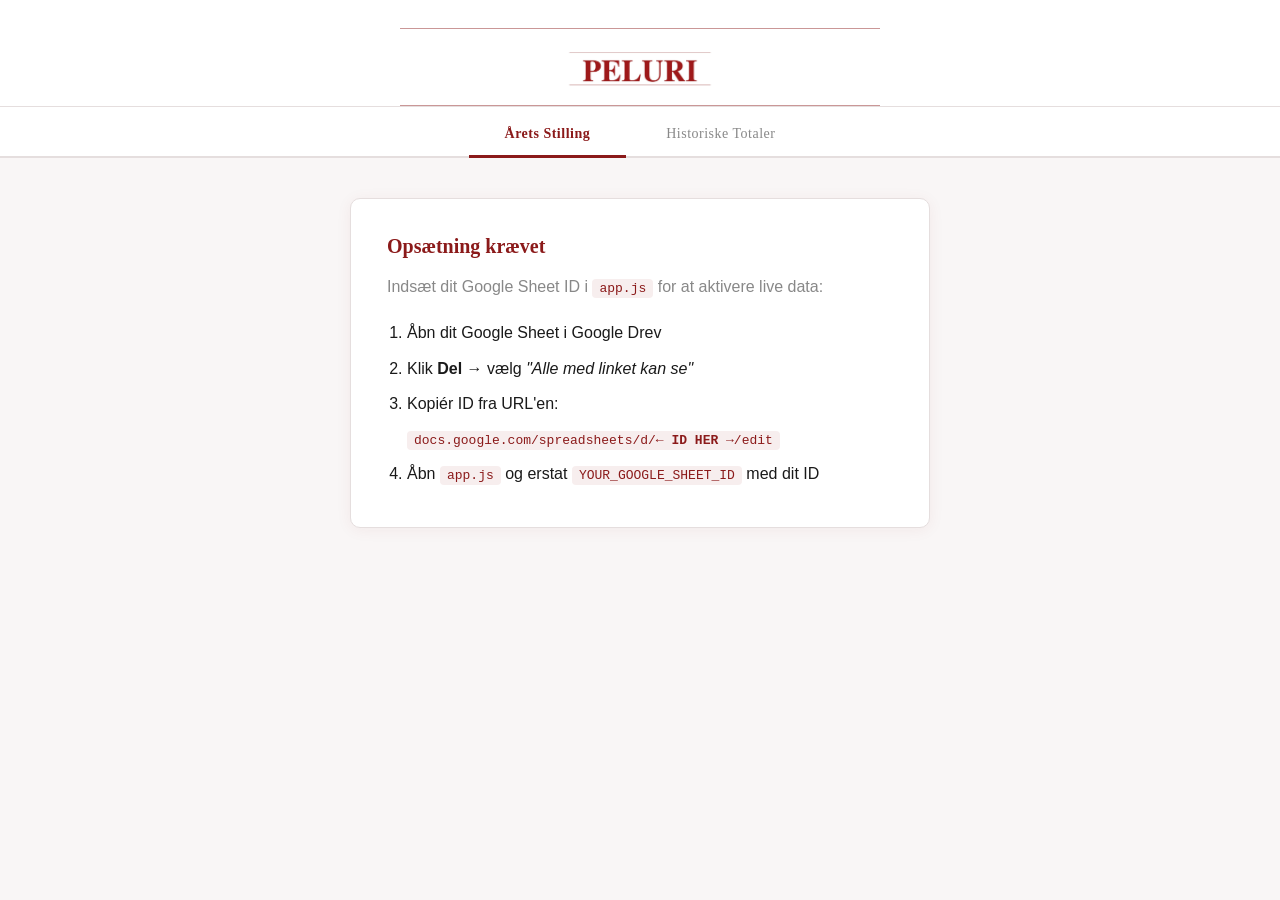
==== index.html @ a092533e "Initial commit – Peluri Tipsklub website" ====
<!DOCTYPE html>
<html lang="da">
<head>
  <meta charset="UTF-8">
  <meta name="viewport" content="width=device-width, initial-scale=1">
  <title>Peluri Tipsklub</title>
  <link rel="stylesheet" href="style.css">
</head>
<body>

  <header>
    <div class="header-inner">
      <div class="rule"></div>
      <img src="logo.jpg" alt="Peluri" class="logo">
      <div class="rule"></div>
    </div>
  </header>

  <nav class="tabs">
    <button class="tab active" data-tab="stilling">Årets Stilling</button>
    <button class="tab" data-tab="historik">Historiske Totaler</button>
  </nav>

  <main>
    <section id="stilling" class="page active">
      <div class="loading">Henter data…</div>
    </section>
    <section id="historik" class="page">
      <div class="loading">Henter data…</div>
    </section>
  </main>

  <footer>
    <span id="last-updated"></span>
  </footer>

  <script src="app.js"></script>
</body>
</html>
---- style.css ----
:root {
  --red: #8B1A1A;
  --red-pale: rgba(139, 26, 26, 0.07);
  --gold: #B8860B;
  --gold-bg: #FFF9E6;
  --silver: #777;
  --silver-bg: #F4F4F4;
  --bronze: #A0522D;
  --bronze-bg: #FDF3EC;
  --border: #E5DEDE;
  --text: #1A1A1A;
  --muted: #888;
  --bg: #F9F6F6;
}

* { box-sizing: border-box; margin: 0; padding: 0; }

body {
  font-family: -apple-system, BlinkMacSystemFont, 'Segoe UI', sans-serif;
  background: var(--bg);
  color: var(--text);
  min-height: 100vh;
}

/* ── Header ── */
header {
  background: #fff;
  padding: 28px 16px 0;
  border-bottom: 1px solid var(--border);
}

.header-inner {
  max-width: 480px;
  margin: 0 auto;
  display: flex;
  flex-direction: column;
  align-items: center;
}

.rule {
  width: 100%;
  height: 1px;
  background: var(--red);
  opacity: 0.45;
}

.logo {
  width: 240px;
  display: block;
  margin: 6px 0;
}

/* ── Tabs ── */
.tabs {
  display: flex;
  justify-content: center;
  background: #fff;
  border-bottom: 2px solid var(--border);
  padding-top: 6px;
  gap: 4px;
}

.tab {
  font-family: Georgia, 'Times New Roman', serif;
  font-size: 14px;
  letter-spacing: 0.5px;
  padding: 13px 36px;
  border: none;
  background: none;
  color: var(--muted);
  cursor: pointer;
  border-bottom: 3px solid transparent;
  margin-bottom: -2px;
  transition: color 0.2s, border-color 0.2s;
}

.tab:hover { color: var(--red); }

.tab.active {
  color: var(--red);
  border-bottom-color: var(--red);
  font-weight: bold;
}

/* ── Main ── */
main {
  max-width: 860px;
  margin: 40px auto;
  padding: 0 16px 40px;
}

.page { display: none; }
.page.active { display: block; }

/* ── Section heading ── */
.section-title {
  font-family: Georgia, 'Times New Roman', serif;
  font-size: 20px;
  color: var(--red);
  text-align: center;
  letter-spacing: 1.5px;
  text-transform: uppercase;
  margin-bottom: 8px;
}

.section-sub {
  text-align: center;
  color: var(--muted);
  font-size: 13px;
  margin-bottom: 6px;
}

.section-rule {
  width: 48px;
  height: 1px;
  background: var(--red);
  margin: 0 auto 28px;
  opacity: 0.5;
}

/* ── Table ── */
.table-wrap { overflow-x: auto; }

.data-table {
  width: 100%;
  border-collapse: collapse;
  background: #fff;
  box-shadow: 0 2px 16px rgba(139, 26, 26, 0.08);
  border-radius: 10px;
  overflow: hidden;
  min-width: 480px;
}

.data-table thead tr {
  background: var(--red);
}

.data-table th {
  color: #fff;
  font-family: Georgia, serif;
  font-size: 12px;
  letter-spacing: 1px;
  text-transform: uppercase;
  padding: 14px 18px;
  text-align: left;
  font-weight: normal;
}

.data-table th.num,
.data-table td.num {
  text-align: right;
}

.data-table td {
  padding: 15px 18px;
  border-bottom: 1px solid var(--border);
  font-size: 15px;
  vertical-align: middle;
}

.data-table tbody tr:last-child td { border-bottom: none; }

.data-table tbody tr:hover { background: var(--red-pale) !important; }

/* Medal rows */
.rank-1 { background: var(--gold-bg); }
.rank-2 { background: var(--silver-bg); }
.rank-3 { background: var(--bronze-bg); }

.medal { font-size: 22px; line-height: 1; vertical-align: middle; margin-right: 2px; }
.rank-num { color: var(--muted); font-size: 14px; width: 28px; display: inline-block; text-align: center; margin-right: 4px; }

.player-name {
  font-family: Georgia, 'Times New Roman', serif;
}

.bold { font-weight: 700; }

.total-col {
  color: var(--red);
  font-weight: 700;
}

.dash { color: #ccc; }

/* ── Saldo box ── */
.saldo-box {
  margin: 32px auto 0;
  max-width: 280px;
  background: var(--red);
  color: #fff;
  text-align: center;
  padding: 20px 28px;
  border-radius: 10px;
  box-shadow: 0 4px 20px rgba(139, 26, 26, 0.25);
}

.saldo-label {
  font-family: Georgia, serif;
  font-size: 11px;
  letter-spacing: 2px;
  text-transform: uppercase;
  opacity: 0.8;
}

.saldo-value {
  font-size: 34px;
  font-weight: 700;
  margin-top: 6px;
  font-variant-numeric: tabular-nums;
}

/* ── Footer ── */
footer {
  text-align: center;
  color: var(--muted);
  font-size: 12px;
  padding: 20px 16px 32px;
}

/* ── States ── */
.loading {
  text-align: center;
  color: var(--muted);
  padding: 64px 16px;
  font-size: 15px;
  font-family: Georgia, serif;
  letter-spacing: 0.5px;
}

.loading::after {
  content: '';
  display: inline-block;
  width: 6px;
  height: 6px;
  background: var(--red);
  border-radius: 50%;
  margin-left: 8px;
  animation: pulse 1s infinite;
  vertical-align: middle;
}

@keyframes pulse {
  0%, 100% { opacity: 0.2; transform: scale(0.8); }
  50%       { opacity: 1;   transform: scale(1.2); }
}

.error-msg {
  text-align: center;
  color: var(--red);
  padding: 48px 16px;
  font-size: 15px;
}

/* ── Setup card ── */
.setup-card {
  background: #fff;
  border: 1px solid var(--border);
  border-radius: 10px;
  padding: 36px;
  max-width: 580px;
  margin: 0 auto;
  box-shadow: 0 2px 16px rgba(139, 26, 26, 0.06);
}

.setup-card h2 {
  font-family: Georgia, serif;
  color: var(--red);
  font-size: 20px;
  margin-bottom: 16px;
}

.setup-card p { color: var(--muted); margin-bottom: 16px; line-height: 1.6; }

.setup-card ol { margin-left: 20px; line-height: 2.2; color: var(--text); }

.setup-card code {
  background: var(--red-pale);
  color: var(--red);
  padding: 2px 7px;
  border-radius: 4px;
  font-size: 13px;
  font-family: 'Courier New', monospace;
}

/* ── Responsive ── */
@media (max-width: 600px) {
  .tab { padding: 12px 20px; font-size: 13px; }
  .logo { width: 190px; }
  .data-table th,
  .data-table td { padding: 12px 12px; font-size: 13px; }
  .saldo-value { font-size: 28px; }
  .section-title { font-size: 17px; }
}
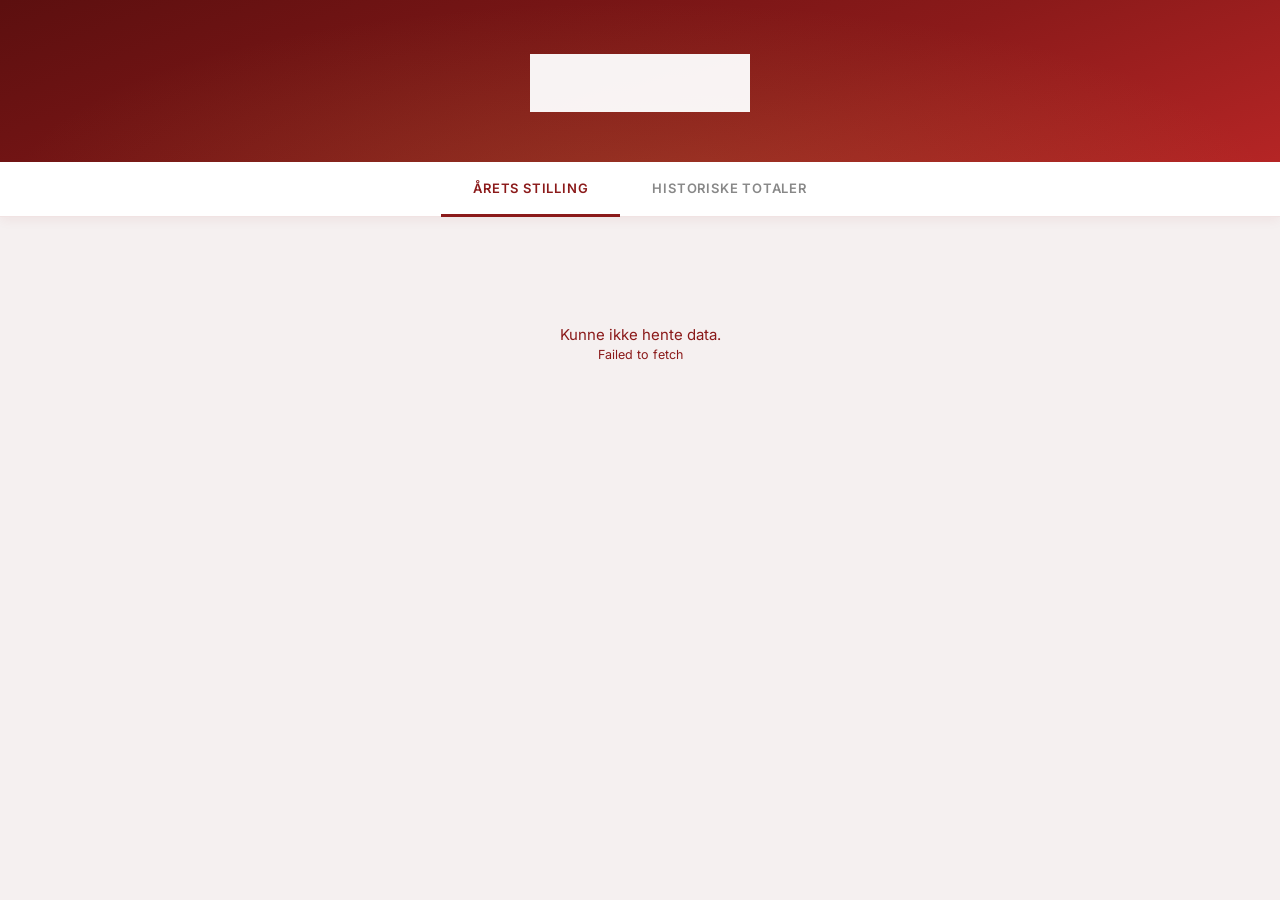
==== commit a9a698b4: "Visual redesign: dark hero header, Playfair Display font, gold accents, glowing saldo" ====
--- a/index.html
+++ b/index.html
@@ -4,6 +4,8 @@
   <meta charset="UTF-8">
   <meta name="viewport" content="width=device-width, initial-scale=1">
   <title>Peluri Tipsklub</title>
+  <link rel="preconnect" href="https://fonts.googleapis.com">
+  <link rel="preconnect" href="https://fonts.gstatic.com" crossorigin>
   <link rel="stylesheet" href="style.css">
 </head>
 <body>
--- a/style.css
+++ b/style.css
@@ -1,22 +1,24 @@
+@import url('https://fonts.googleapis.com/css2?family=Playfair+Display:wght@700;900&family=Inter:wght@400;500;600;700&display=swap');
+
 :root {
-  --red: #8B1A1A;
-  --red-pale: rgba(139, 26, 26, 0.07);
-  --gold: #B8860B;
-  --gold-bg: #FFF9E6;
-  --silver: #777;
-  --silver-bg: #F4F4F4;
-  --bronze: #A0522D;
-  --bronze-bg: #FDF3EC;
-  --border: #E5DEDE;
-  --text: #1A1A1A;
-  --muted: #888;
-  --bg: #F9F6F6;
+  --red:        #8B1A1A;
+  --red-deep:   #5C0F0F;
+  --red-light:  #B52525;
+  --gold:       #C9A84C;
+  --gold-bg:    rgba(201,168,76,0.12);
+  --silver-bg:  rgba(180,180,190,0.10);
+  --bronze-bg:  rgba(160,82,45,0.10);
+  --border:     rgba(139,26,26,0.12);
+  --text:       #1A1010;
+  --muted:      #888;
+  --bg:         #F5F0F0;
+  --card:       #FFFFFF;
 }
 
 * { box-sizing: border-box; margin: 0; padding: 0; }
 
 body {
-  font-family: -apple-system, BlinkMacSystemFont, 'Segoe UI', sans-serif;
+  font-family: 'Inter', -apple-system, sans-serif;
   background: var(--bg);
   color: var(--text);
   min-height: 100vh;
@@ -24,53 +26,69 @@
 
 /* ── Header ── */
 header {
-  background: #fff;
-  padding: 28px 16px 0;
-  border-bottom: 1px solid var(--border);
+  background: linear-gradient(160deg, var(--red-deep) 0%, var(--red) 60%, var(--red-light) 100%);
+  padding: 40px 16px 36px;
+  position: relative;
+  overflow: hidden;
+}
+
+header::before {
+  content: '';
+  position: absolute;
+  inset: 0;
+  background: radial-gradient(ellipse at 50% 120%, rgba(201,168,76,0.18) 0%, transparent 70%);
+  pointer-events: none;
 }
 
 .header-inner {
-  max-width: 480px;
+  max-width: 520px;
   margin: 0 auto;
   display: flex;
   flex-direction: column;
   align-items: center;
-}
-
-.rule {
-  width: 100%;
-  height: 1px;
-  background: var(--red);
-  opacity: 0.45;
+  gap: 14px;
+  position: relative;
 }
 
 .logo {
-  width: 240px;
+  width: 220px;
   display: block;
-  margin: 6px 0;
+  filter: brightness(0) invert(1);
+  opacity: 0.95;
+}
+
+.header-tagline {
+  font-family: 'Playfair Display', Georgia, serif;
+  color: rgba(255,255,255,0.55);
+  font-size: 11px;
+  letter-spacing: 4px;
+  text-transform: uppercase;
 }
 
 /* ── Tabs ── */
 .tabs {
   display: flex;
   justify-content: center;
-  background: #fff;
-  border-bottom: 2px solid var(--border);
-  padding-top: 6px;
-  gap: 4px;
+  background: var(--card);
+  border-bottom: 1px solid var(--border);
+  padding: 0 16px;
+  gap: 0;
+  box-shadow: 0 2px 12px rgba(139,26,26,0.07);
 }
 
 .tab {
-  font-family: Georgia, 'Times New Roman', serif;
-  font-size: 14px;
-  letter-spacing: 0.5px;
-  padding: 13px 36px;
+  font-family: 'Inter', sans-serif;
+  font-size: 13px;
+  font-weight: 600;
+  letter-spacing: 0.8px;
+  text-transform: uppercase;
+  padding: 18px 32px;
   border: none;
   background: none;
   color: var(--muted);
   cursor: pointer;
   border-bottom: 3px solid transparent;
-  margin-bottom: -2px;
+  margin-bottom: -1px;
   transition: color 0.2s, border-color 0.2s;
 }
 
@@ -79,71 +97,82 @@
 .tab.active {
   color: var(--red);
   border-bottom-color: var(--red);
-  font-weight: bold;
 }
 
 /* ── Main ── */
 main {
   max-width: 860px;
-  margin: 40px auto;
-  padding: 0 16px 40px;
+  margin: 48px auto 0;
+  padding: 0 16px 60px;
 }
 
 .page { display: none; }
-.page.active { display: block; }
+.page.active {
+  display: block;
+  animation: fadeIn 0.35s ease;
+}
+
+@keyframes fadeIn {
+  from { opacity: 0; transform: translateY(10px); }
+  to   { opacity: 1; transform: translateY(0); }
+}
 
 /* ── Section heading ── */
 .section-title {
-  font-family: Georgia, 'Times New Roman', serif;
-  font-size: 20px;
+  font-family: 'Playfair Display', Georgia, serif;
+  font-size: 22px;
   color: var(--red);
   text-align: center;
+  letter-spacing: 3px;
+  text-transform: uppercase;
+  margin-bottom: 6px;
+}
+
+.section-sub {
+  text-align: center;
+  color: var(--muted);
+  font-size: 12px;
   letter-spacing: 1.5px;
   text-transform: uppercase;
-  margin-bottom: 8px;
-}
-
-.section-sub {
-  text-align: center;
-  color: var(--muted);
-  font-size: 13px;
-  margin-bottom: 6px;
+  margin-bottom: 10px;
 }
 
 .section-rule {
-  width: 48px;
-  height: 1px;
-  background: var(--red);
-  margin: 0 auto 28px;
-  opacity: 0.5;
+  width: 40px;
+  height: 2px;
+  background: linear-gradient(90deg, transparent, var(--gold), transparent);
+  margin: 0 auto 32px;
 }
 
 /* ── Table ── */
-.table-wrap { overflow-x: auto; }
+.table-wrap {
+  overflow-x: auto;
+  border-radius: 14px;
+  box-shadow: 0 4px 32px rgba(92,15,15,0.10), 0 1px 4px rgba(92,15,15,0.06);
+}
 
 .data-table {
   width: 100%;
   border-collapse: collapse;
-  background: #fff;
-  box-shadow: 0 2px 16px rgba(139, 26, 26, 0.08);
-  border-radius: 10px;
+  background: var(--card);
+  border-radius: 14px;
   overflow: hidden;
-  min-width: 480px;
+  min-width: 380px;
 }
 
 .data-table thead tr {
-  background: var(--red);
+  background: linear-gradient(90deg, var(--red-deep), var(--red));
 }
 
 .data-table th {
-  color: #fff;
-  font-family: Georgia, serif;
-  font-size: 12px;
-  letter-spacing: 1px;
-  text-transform: uppercase;
-  padding: 14px 18px;
+  color: rgba(255,255,255,0.85);
+  font-family: 'Inter', sans-serif;
+  font-size: 10px;
+  font-weight: 600;
+  letter-spacing: 1.5px;
+  text-transform: uppercase;
+  padding: 16px 20px;
   text-align: left;
-  font-weight: normal;
 }
 
 .data-table th.num,
@@ -152,26 +181,44 @@
 }
 
 .data-table td {
-  padding: 15px 18px;
-  border-bottom: 1px solid var(--border);
+  padding: 16px 20px;
+  border-bottom: 1px solid rgba(139,26,26,0.07);
   font-size: 15px;
   vertical-align: middle;
 }
 
 .data-table tbody tr:last-child td { border-bottom: none; }
 
-.data-table tbody tr:hover { background: var(--red-pale) !important; }
+.data-table tbody tr {
+  transition: background 0.15s;
+}
+.data-table tbody tr:hover { background: rgba(139,26,26,0.04) !important; }
 
 /* Medal rows */
 .rank-1 { background: var(--gold-bg); }
 .rank-2 { background: var(--silver-bg); }
 .rank-3 { background: var(--bronze-bg); }
 
-.medal { font-size: 22px; line-height: 1; vertical-align: middle; margin-right: 2px; }
-.rank-num { color: var(--muted); font-size: 14px; width: 28px; display: inline-block; text-align: center; margin-right: 4px; }
+.medal {
+  font-size: 20px;
+  line-height: 1;
+  vertical-align: middle;
+  margin-right: 4px;
+  filter: drop-shadow(0 1px 2px rgba(0,0,0,0.2));
+}
+
+.rank-num {
+  color: var(--muted);
+  font-size: 13px;
+  width: 28px;
+  display: inline-block;
+  text-align: center;
+  margin-right: 4px;
+}
 
 .player-name {
-  font-family: Georgia, 'Times New Roman', serif;
+  font-family: 'Playfair Display', Georgia, serif;
+  font-size: 15px;
 }
 
 .bold { font-weight: 700; }
@@ -181,58 +228,77 @@
   font-weight: 700;
 }
 
-.dash { color: #ccc; }
+.dash { color: #DDD; }
 
 /* ── Saldo box ── */
 .saldo-box {
-  margin: 32px auto 0;
-  max-width: 280px;
-  background: var(--red);
+  margin: 40px auto 0;
+  max-width: 300px;
+  background: linear-gradient(135deg, var(--red-deep) 0%, var(--red) 100%);
   color: #fff;
   text-align: center;
-  padding: 20px 28px;
-  border-radius: 10px;
-  box-shadow: 0 4px 20px rgba(139, 26, 26, 0.25);
+  padding: 28px 36px;
+  border-radius: 16px;
+  box-shadow:
+    0 8px 40px rgba(92,15,15,0.30),
+    0 0 0 1px rgba(201,168,76,0.25),
+    inset 0 1px 0 rgba(255,255,255,0.1);
+  position: relative;
+  overflow: hidden;
+}
+
+.saldo-box::before {
+  content: '';
+  position: absolute;
+  top: -30px; right: -30px;
+  width: 120px; height: 120px;
+  border-radius: 50%;
+  background: rgba(201,168,76,0.12);
+  pointer-events: none;
 }
 
 .saldo-label {
-  font-family: Georgia, serif;
-  font-size: 11px;
-  letter-spacing: 2px;
-  text-transform: uppercase;
-  opacity: 0.8;
+  font-family: 'Inter', sans-serif;
+  font-size: 10px;
+  font-weight: 600;
+  letter-spacing: 3px;
+  text-transform: uppercase;
+  color: rgba(255,255,255,0.6);
+  margin-bottom: 8px;
 }
 
 .saldo-value {
-  font-size: 34px;
-  font-weight: 700;
-  margin-top: 6px;
-  font-variant-numeric: tabular-nums;
+  font-family: 'Playfair Display', Georgia, serif;
+  font-size: 38px;
+  font-weight: 900;
+  color: #fff;
+  letter-spacing: -1px;
 }
 
 /* ── Footer ── */
 footer {
   text-align: center;
   color: var(--muted);
-  font-size: 12px;
-  padding: 20px 16px 32px;
+  font-size: 11px;
+  letter-spacing: 0.5px;
+  padding: 20px 16px 40px;
 }
 
 /* ── States ── */
 .loading {
   text-align: center;
   color: var(--muted);
-  padding: 64px 16px;
-  font-size: 15px;
-  font-family: Georgia, serif;
-  letter-spacing: 0.5px;
+  padding: 80px 16px;
+  font-size: 14px;
+  font-family: 'Playfair Display', serif;
+  letter-spacing: 2px;
+  text-transform: uppercase;
 }
 
 .loading::after {
   content: '';
   display: inline-block;
-  width: 6px;
-  height: 6px;
+  width: 5px; height: 5px;
   background: var(--red);
   border-radius: 50%;
   margin-left: 8px;
@@ -242,53 +308,25 @@
 
 @keyframes pulse {
   0%, 100% { opacity: 0.2; transform: scale(0.8); }
-  50%       { opacity: 1;   transform: scale(1.2); }
+  50%       { opacity: 1;   transform: scale(1.3); }
 }
 
 .error-msg {
   text-align: center;
   color: var(--red);
-  padding: 48px 16px;
+  padding: 60px 16px;
   font-size: 15px;
-}
-
-/* ── Setup card ── */
-.setup-card {
-  background: #fff;
-  border: 1px solid var(--border);
-  border-radius: 10px;
-  padding: 36px;
-  max-width: 580px;
-  margin: 0 auto;
-  box-shadow: 0 2px 16px rgba(139, 26, 26, 0.06);
-}
-
-.setup-card h2 {
-  font-family: Georgia, serif;
-  color: var(--red);
-  font-size: 20px;
-  margin-bottom: 16px;
-}
-
-.setup-card p { color: var(--muted); margin-bottom: 16px; line-height: 1.6; }
-
-.setup-card ol { margin-left: 20px; line-height: 2.2; color: var(--text); }
-
-.setup-card code {
-  background: var(--red-pale);
-  color: var(--red);
-  padding: 2px 7px;
-  border-radius: 4px;
-  font-size: 13px;
-  font-family: 'Courier New', monospace;
 }
 
 /* ── Responsive ── */
 @media (max-width: 600px) {
-  .tab { padding: 12px 20px; font-size: 13px; }
-  .logo { width: 190px; }
+  header { padding: 30px 16px 28px; }
+  .logo { width: 180px; }
+  .tab { padding: 16px 20px; font-size: 12px; }
+  main { margin-top: 32px; }
   .data-table th,
-  .data-table td { padding: 12px 12px; font-size: 13px; }
-  .saldo-value { font-size: 28px; }
-  .section-title { font-size: 17px; }
-}
+  .data-table td { padding: 13px 14px; font-size: 13px; }
+  .saldo-value { font-size: 30px; }
+  .section-title { font-size: 18px; }
+  .player-name { font-size: 14px; }
+}
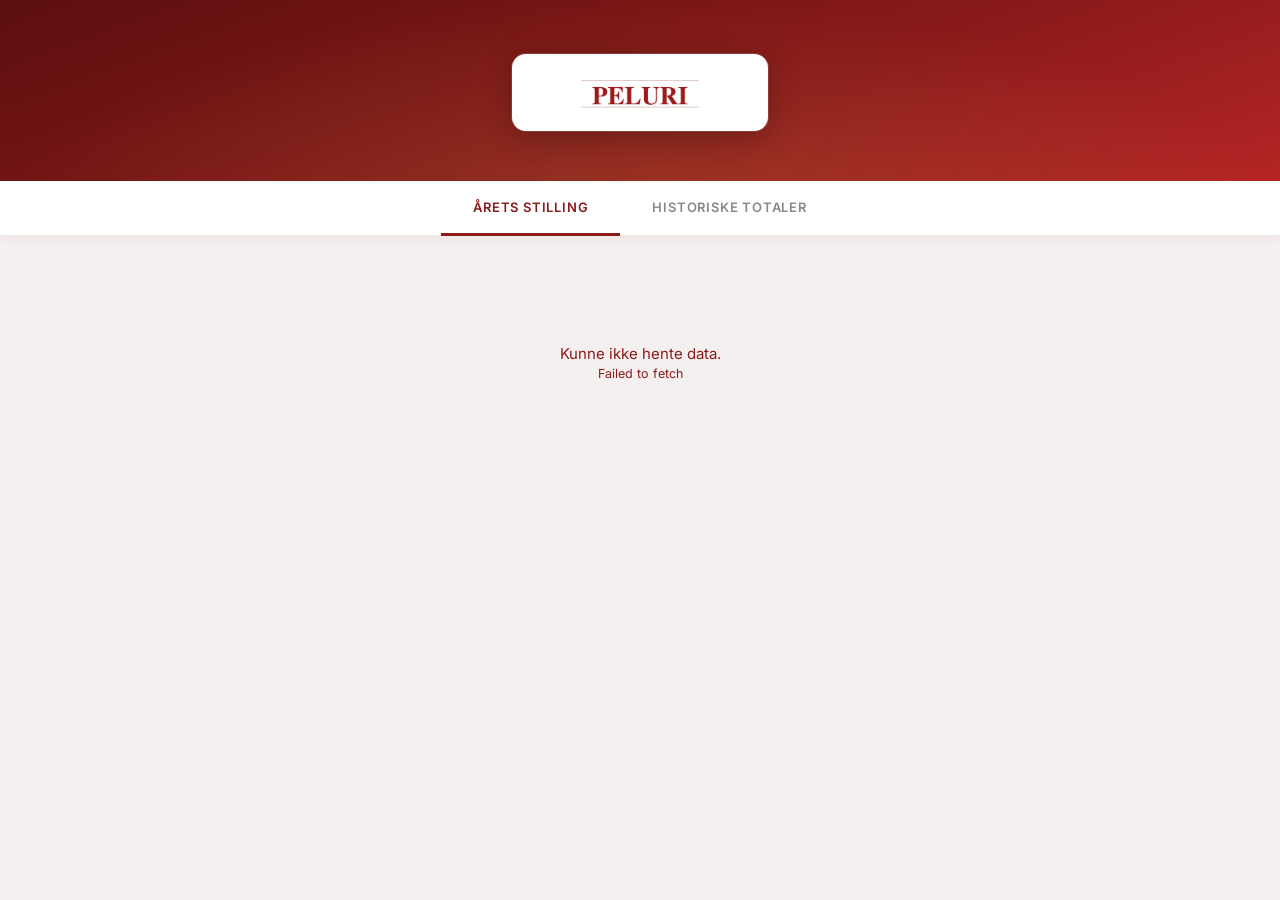
==== commit e88b22ec: "Logo white card, historik table no horizontal scroll" ====
--- a/index.html
+++ b/index.html
@@ -13,7 +13,9 @@
   <header>
     <div class="header-inner">
       <div class="rule"></div>
-      <img src="logo.jpg" alt="Peluri" class="logo">
+      <div class="logo-wrap">
+        <img src="logo.jpg" alt="Peluri" class="logo">
+      </div>
       <div class="rule"></div>
     </div>
   </header>
--- a/style.css
+++ b/style.css
@@ -50,11 +50,16 @@
   position: relative;
 }
 
+.logo-wrap {
+  background: #fff;
+  border-radius: 14px;
+  padding: 12px 28px;
+  box-shadow: 0 6px 28px rgba(0,0,0,0.25), 0 0 0 1px rgba(255,255,255,0.15);
+}
+
 .logo {
-  width: 220px;
+  width: 200px;
   display: block;
-  filter: brightness(0) invert(1);
-  opacity: 0.95;
 }
 
 .header-tagline {
@@ -151,13 +156,36 @@
   box-shadow: 0 4px 32px rgba(92,15,15,0.10), 0 1px 4px rgba(92,15,15,0.06);
 }
 
+/* Historik table: compact season columns */
+#historik .data-table {
+  min-width: unset;
+  table-layout: fixed;
+  width: 100%;
+}
+
+#historik .data-table th,
+#historik .data-table td {
+  padding: 13px 10px;
+  font-size: 13px;
+}
+
+#historik .data-table th:first-child,
+#historik .data-table td:first-child {
+  width: 28%;
+}
+
+#historik .data-table th.num,
+#historik .data-table td.num {
+  font-size: 12px;
+}
+
 .data-table {
   width: 100%;
   border-collapse: collapse;
   background: var(--card);
   border-radius: 14px;
   overflow: hidden;
-  min-width: 380px;
+  min-width: 340px;
 }
 
 .data-table thead tr {
